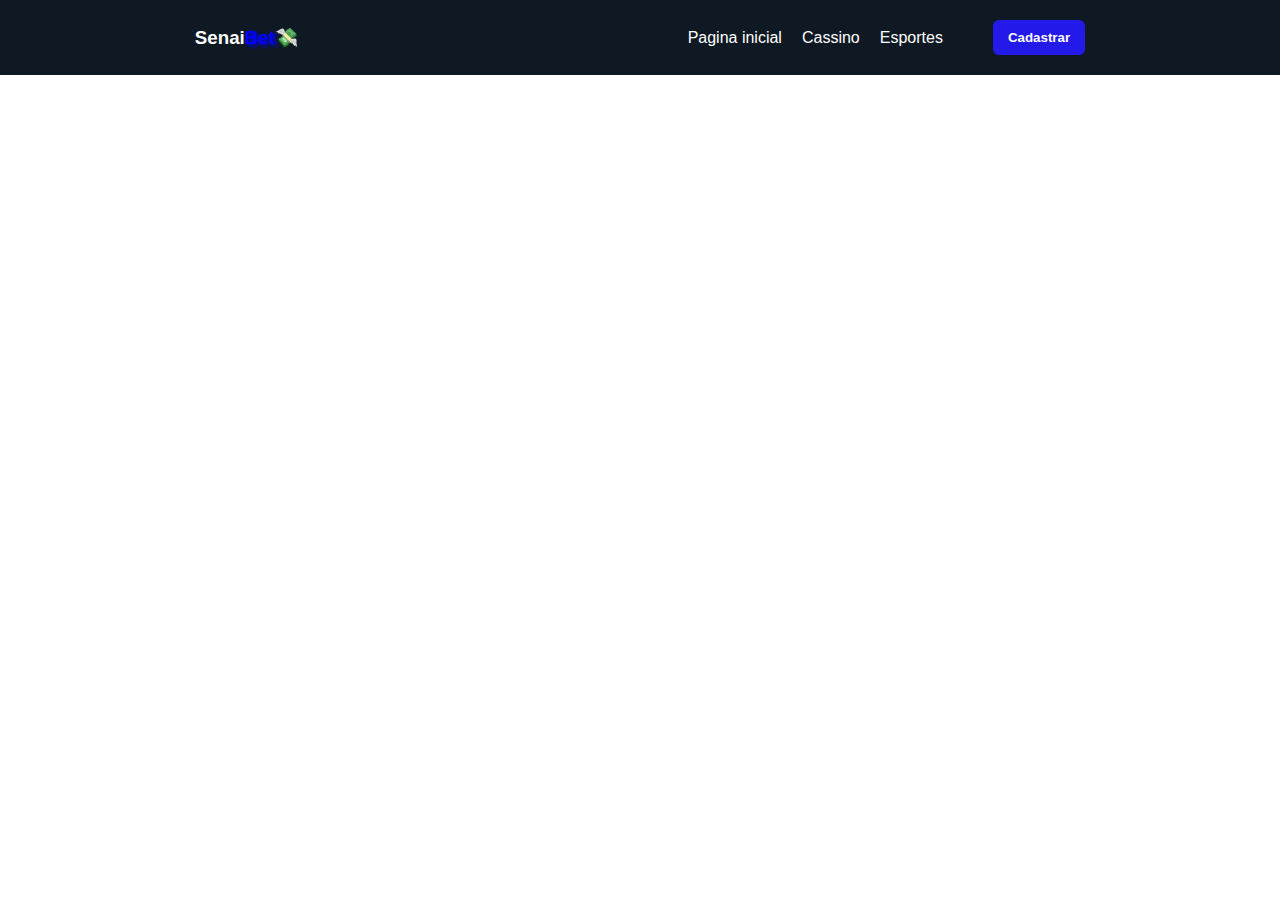
==== attv.html @ f523fb0d "troquei o codigo" ====
<!DOCTYPE html>
<html lang="en">
<head>
    <meta charset="UTF-8">
    <meta name="viewport" content="width=device-width, initial-scale=1.0">
    <link rel="stylesheet" href="attv.css".css">
    <title>Display flex - Tigrinho do senai</title>
</head>
<body>
    <header>
    
        <h3>Senai<span>Bet</span>💸</h3>

        <nav>
            <a href="#">Pagina inicial</a>
            <a href="#">Cassino</a>
            <a href="#">Esportes</a>

            <button>Cadastrar</button>
        </nav>

    </header>
</body>
</html>
---- attv.css ----
* {
    padding: 0; /* Vai resetar o padding padrão do navegador */
    margin: 0;  /* Vai resetar o margin padrão do navegador */
}

body {
    font-family: Arial, Helvetica, sans-serif;
}


h3 {
    color: white;
}

span {
    color: blue;
    text-shadow: 2px 2px 4px blue;
}

header {
    display: flex;  /* Vai dexar um ao lado do outro */
    align-items: center; /* Vai alinhar o h3 com os itens do menu */
    justify-content: space-around; /* Vai criar um espaçamento entre o h3 e a lista do menu */
    padding-top: 20px; /* espaçamento interno do topo */
    padding-bottom: 20px; /* Vai dexar um ao lado de baixo */
    background-color: #0f1923; 
}

nav {
    display: flex; /* Vai dexar um ao lado do outro */
    gap: 20px; /* Vai realizar um espaçamento entre os itens */
    align-items: center; /* Vai alinhar os itens do menu */
}
a {
    text-decoration: none;  /* Vai tirar a linha de baixo do link */
    color: #fff;
}

button {
    padding: 10px 15px;
    border-radius: 6px;
    cursor: pointer;
    border: none;
    background-color: rgb(35, 25, 232);
    color: white;
    font-weight: bold;
    margin-left: 30px;
}
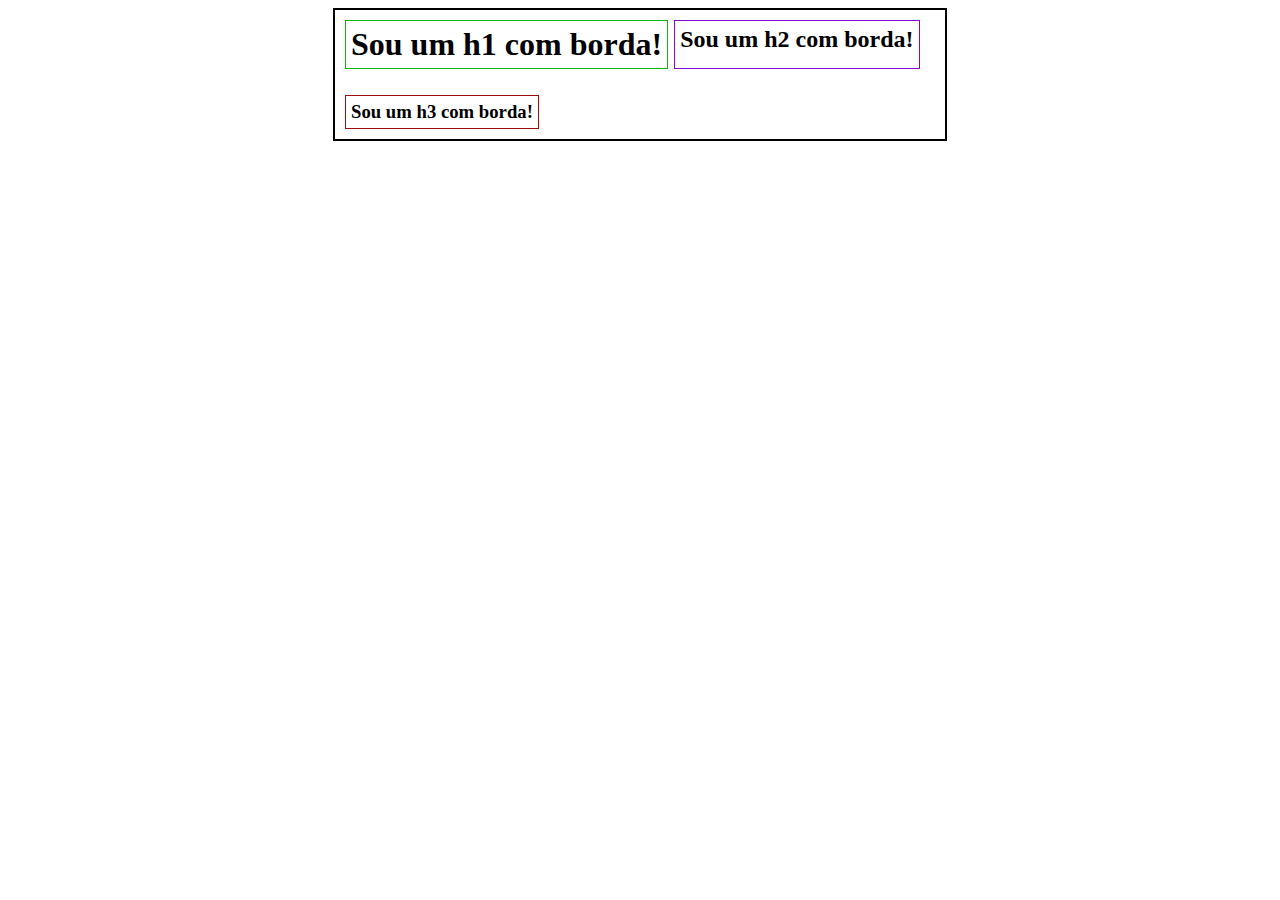
==== commit e8b16b30: "mudei tudo" ====
--- a/attv.html
+++ b/attv.html
@@ -1,24 +1,17 @@
 <!DOCTYPE html>
-<html lang="en">
+<html lang="pt-BR">
 <head>
     <meta charset="UTF-8">
     <meta name="viewport" content="width=device-width, initial-scale=1.0">
-    <link rel="stylesheet" href="attv.css".css">
-    <title>Display flex - Tigrinho do senai</title>
+    <link rel="stylesheet" href="attv.css">
+    <title>Atividade</title>
+
 </head>
 <body>
-    <header>
-    
-        <h3>Senai<span>Bet</span>💸</h3>
-
-        <nav>
-            <a href="#">Pagina inicial</a>
-            <a href="#">Cassino</a>
-            <a href="#">Esportes</a>
-
-            <button>Cadastrar</button>
-        </nav>
-
-    </header>
+    <div class="pai">
+        <h1 class="h1">Sou um h1 com borda!</h1>
+        <h2 class="h2">Sou um h2 com borda!</h2>
+        <h3 class="h3">Sou um h3 com borda!</h3>
+    </div>
 </body>
 </html>--- a/attv.css
+++ b/attv.css
@@ -1,48 +1,27 @@
-* {
-    padding: 0; /* Vai resetar o padding padrão do navegador */
-    margin: 0;  /* Vai resetar o margin padrão do navegador */
+.pai {
+    width: 600px;
+    border: 2px solid black;
+    padding-left: 10px;
+    flex-wrap: wrap;
+    margin: 0 auto;
+    display: flex;
+    gap: 6px;
 }
 
-body {
-    font-family: Arial, Helvetica, sans-serif;
+.pai > * {
+    border: 1px solid black;
+    padding: 5px;
+    margin: 10px 0;
 }
 
-
-h3 {
-    color: white;
+.h1 {
+    border: 1px solid rgb(18, 180, 18);
 }
 
-span {
-    color: blue;
-    text-shadow: 2px 2px 4px blue;
+.h2 {
+    border: 1px solid rgb(131, 9, 212);
 }
 
-header {
-    display: flex;  /* Vai dexar um ao lado do outro */
-    align-items: center; /* Vai alinhar o h3 com os itens do menu */
-    justify-content: space-around; /* Vai criar um espaçamento entre o h3 e a lista do menu */
-    padding-top: 20px; /* espaçamento interno do topo */
-    padding-bottom: 20px; /* Vai dexar um ao lado de baixo */
-    background-color: #0f1923; 
+.h3 {
+    border: 1px solid rgb(153, 14, 14);
 }
-
-nav {
-    display: flex; /* Vai dexar um ao lado do outro */
-    gap: 20px; /* Vai realizar um espaçamento entre os itens */
-    align-items: center; /* Vai alinhar os itens do menu */
-}
-a {
-    text-decoration: none;  /* Vai tirar a linha de baixo do link */
-    color: #fff;
-}
-
-button {
-    padding: 10px 15px;
-    border-radius: 6px;
-    cursor: pointer;
-    border: none;
-    background-color: rgb(35, 25, 232);
-    color: white;
-    font-weight: bold;
-    margin-left: 30px;
-}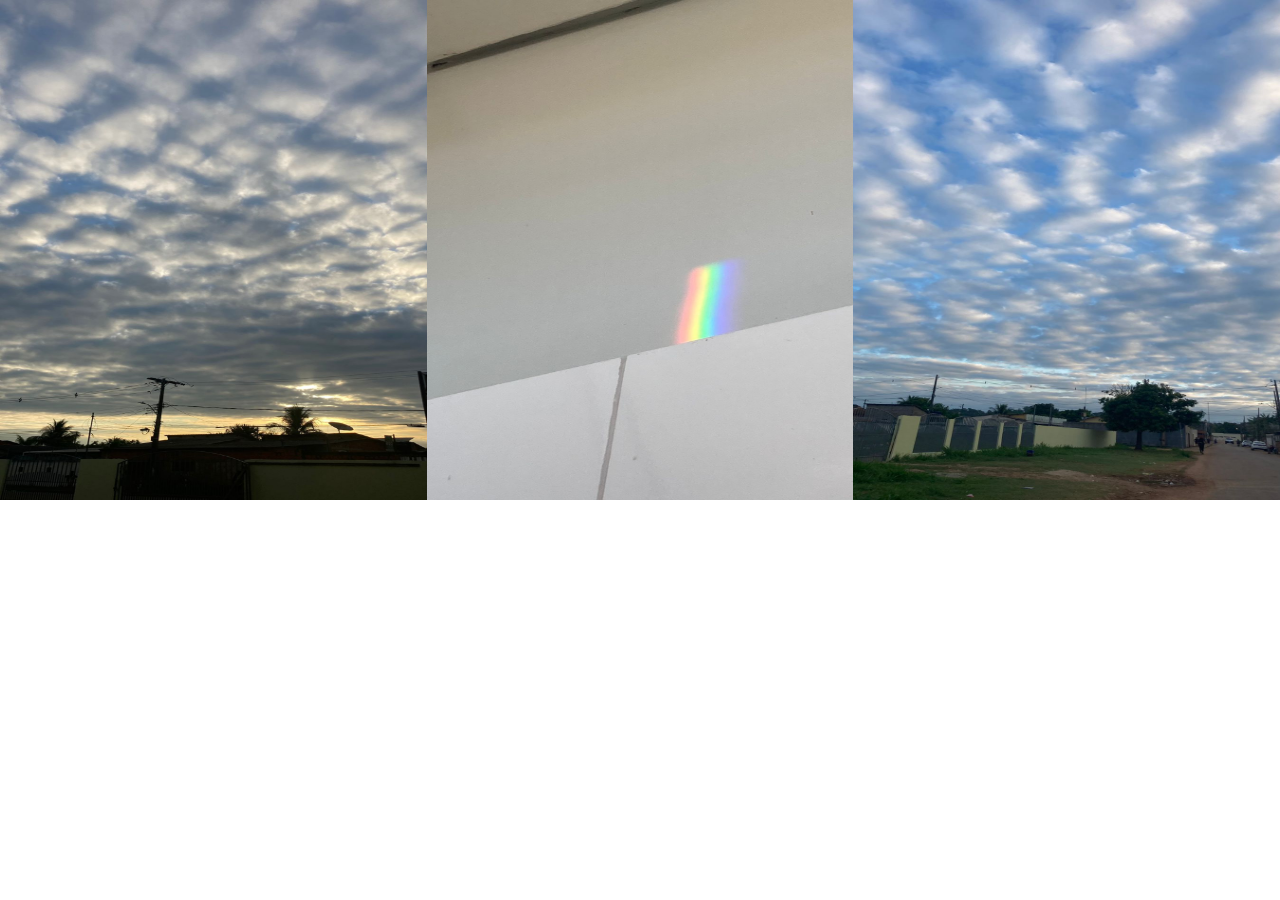
==== commit 30fb66db: "mudei completamente" ====
--- a/attv.html
+++ b/attv.html
@@ -8,10 +8,10 @@
 
 </head>
 <body>
-    <div class="pai">
-        <h1 class="h1">Sou um h1 com borda!</h1>
-        <h2 class="h2">Sou um h2 com borda!</h2>
-        <h3 class="h3">Sou um h3 com borda!</h3>
+    <div class="conteudo">
+        <img src="./img/WhatsApp Image 2024-05-22 at 18.44.00.jpeg" alt="">
+        <img src="./img/WhatsApp Image 2024-05-22 at 18.44.01 (1).jpeg" alt="">
+        <img src="./img/WhatsApp Image 2024-05-22 at 18.44.01.jpeg" alt="">
     </div>
 </body>
 </html>--- a/attv.css
+++ b/attv.css
@@ -1,27 +1,15 @@
-.pai {
-    width: 600px;
-    border: 2px solid black;
-    padding-left: 10px;
-    flex-wrap: wrap;
-    margin: 0 auto;
-    display: flex;
-    gap: 6px;
+body{
+    margin: 0;
+    padding: 0;
 }
 
-.pai > * {
-    border: 1px solid black;
-    padding: 5px;
-    margin: 10px 0;
+.conteudo{
+    display: flex;
+    justify-content: space-between;
 }
 
-.h1 {
-    border: 1px solid rgb(18, 180, 18);
-}
+.conteudo img{
+    width: 500px;
+    height: 500px;
 
-.h2 {
-    border: 1px solid rgb(131, 9, 212);
-}
-
-.h3 {
-    border: 1px solid rgb(153, 14, 14);
-}
+}